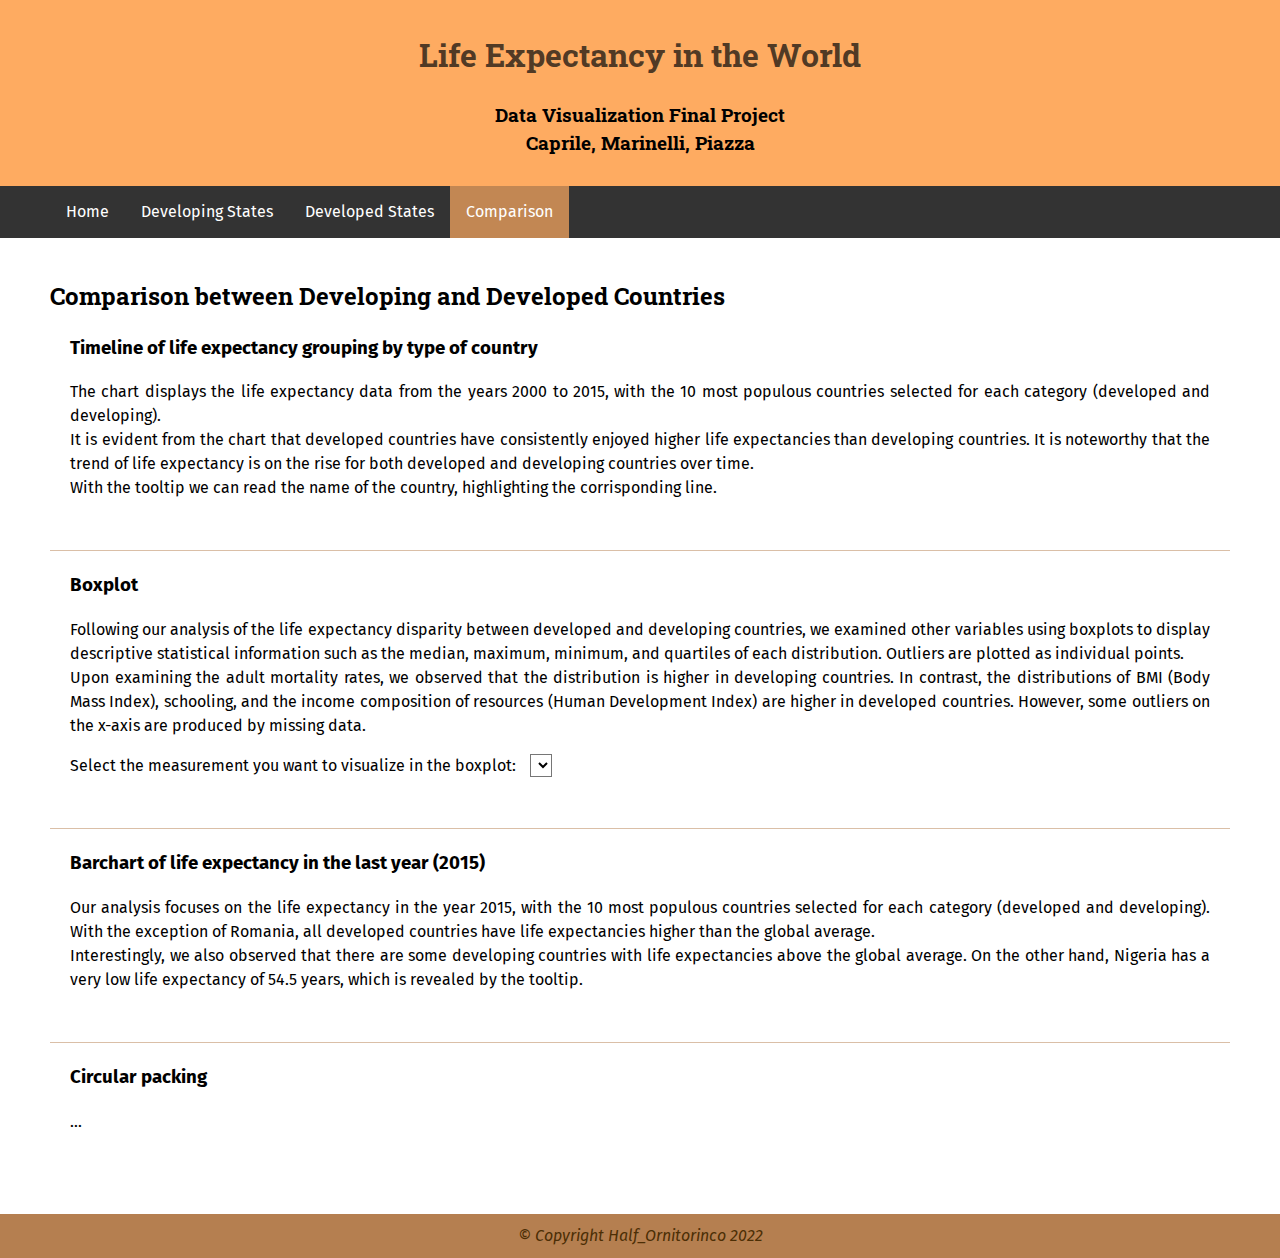
==== comparison.html @ 576fd86c "update" ====
<!DOCTYPE HTML>
<html lang="en-us">

<head>
    <meta charset="utf-8">
    <!-- To manage incompatibility with older version of Internet Explorer / Edge -->
    <meta http-equiv="X-UA-Compatible" content="IE=edge">
    <!-- To manage the text respect to the device of the user (mobile, tablet, pc, and so on) -->
    <meta name="viewport" content="width=device-width, initial-scale=1">
    <title>Life Expectancy in the World</title>
    <!-- Load an icon library to show a hamburger menu (bars) on small screens -->
    <link rel="stylesheet" href="https://cdnjs.cloudflare.com/ajax/libs/font-awesome/4.7.0/css/font-awesome.min.css">
    <link rel="stylesheet" href="css/styles.css">
    <link rel="stylesheet" href="https://fonts.googleapis.com/css2?family=Roboto+Slab&family=Fira+Sans">
    <script src="https://d3js.org/d3.v7.min.js"></script>
    <script src="js/init.js"></script>
</head>

<body>

    <!-- HEADER -->
    <header class="padding-header">
        <h1>Life Expectancy in the World</h1>
        <h3>Data Visualization Final Project <br> Caprile, Marinelli, Piazza</h3>
    </header>


    <!-- NAVIGATION MENU -->
    <div id="myTopnav" class="topnav stickyNav">
        <div class="content">
            <a href="index.html">Home</a>
            <a href="developing.html">Developing States</a>
            <a href="developed.html">Developed States</a>
            <a href="#" class="active">Comparison</a>
            <a href="javascript:void(0);" class="icon" onclick="toggle_icon_menu_topnav()">
                <i class="fa fa-bars"></i>
            </a>
        </div>
    </div>

    <!-- MAIN CONTENT -->
    <div id="main-content" class="content">

        <!-- ASSIGNMENT 4 -->
        <div id="comparison" class="section">

            <h2>Comparison between Developing and Developed Countries</h2>

            <!-- FIRST PLOT: Linechart -->
            <div class="subsection">
                <h3>Timeline of life expectancy grouping by type of country</h3>

                <p> The chart displays the life expectancy data from the years 2000 to 2015, 
                    with the 10 most populous countries selected for each category (developed and developing). <br>
                    It is evident from the chart that developed countries have consistently enjoyed higher life expectancies
                     than developing countries. It is noteworthy that the trend 
                    of life expectancy is on the rise for both developed and developing countries over time.<br>
                    With the tooltip we can read the name of the country, highlighting the corrisponding line. 
                    
                </p>



            </div>
            <div id="linechart" class="chart"></div>
            <hr>

            <!-- SECOND PLOT - boxplot -->
            <div class="subsection">
                <h3>Boxplot</h3>
                <p>  Following our analysis of the life expectancy disparity between developed and developing
                     countries, we examined other variables using boxplots to display descriptive statistical
                      information such as the median, maximum, minimum, and quartiles of each distribution. 
                      Outliers are plotted as individual points.<br>
                    Upon examining the adult mortality rates, we observed that the distribution is higher 
                    in developing countries. In contrast, the distributions of BMI (Body Mass Index), schooling,
                     and the income composition of resources (Human Development Index) are higher in developed 
                     countries. However, some outliers on the x-axis are produced by missing data.

                </p>
                <p>
                    Select the measurement you want to visualize in the boxplot: 
                    <select id="selection-boxplot-measure" class="selectionBox" name="Measure" onchange="draw2(data2)"></select>
                </p>
                <div id="boxplot" class="chart"></div>
            </div>

            <hr>

            <!-- THIRD PLOT: barchart -->
            <div class="subsection">
                <h3>Barchart of life expectancy in the last year (2015)</h3>

                <p>
                
                    Our analysis focuses on the life expectancy in the year 2015, with the 10 most populous 
                    countries selected for each category (developed and developing). With the exception of 
                    Romania, all developed countries have life expectancies higher than the global average. <br>
                    Interestingly, we also observed that there are some developing countries with life 
                    expectancies above the global average. On the other hand, Nigeria has a very low life 
                    expectancy of 54.5 years, which is revealed by the tooltip.





                </p>
                
                
                <div id="ridgeline" class="chart"></div>

            </div>

            <hr>

            <!-- FOURTH PLOT: Ridgeline -->
            <div class="subsection">
                <h3>Circular packing</h3>

                <p>
                ...

                </p>
                
                <div id="circ"></div>

            </div>

        </div>

    </div> <!-- END OF MAIN CONTENT -->

    <!-- FOOTER -->
    <footer>
        <div class="text-center font-italic">&copy; Copyright Half_Ornitorinco 2022</div>
    </footer>

    <!-- Put here the js for the chart -->
    <script src="js/comparison/comparison_plot1.js"></script>
    <script src="js/comparison/comparison_plot2.js"></script>
    <script src="js/comparison/comparison_plot3.js"></script>
    <script src="js/comparison/comparison_plot4.js"></script>

</body>

</html>
---- css/styles.css ----
* {
    box-sizing: border-box;
}

/** BODY **/
body {
    font-family: "Fira Sans", sans-serif;
    background-color: white;
    padding-left: 0px;
    padding-right: 0px;
    margin: 0px;
    font-size: 16px;
    line-height: 1.5;
    min-height: 100vh;
}

/** HEADER **/
header {
    background-color: #FEAB61;
    padding-top: 10px;
    padding-bottom: 10px;
}

header h1 {
    font-family: "Roboto Slab", sans-serif;
    color : #0e0e0ebb;
    text-align: center;
}

header h3 {
    font-family: "Roboto Slab", sans-serif;
    text-align: center;
}

/** CONTENTS OF PAGE **/
.content {
        padding: 0px 20px;
        max-width: 1600px;
        margin-left: auto;
        margin-right: auto;
}
@media screen and (min-width: 480px) and (max-width: 767px) {
    .content {
        padding: 0px 30px;
    }
}
@media screen and (min-width: 768px) and (max-width: 1023px) {
    .content {
        padding: 0px 40px;
    }
}
@media screen and (min-width: 1024px) {
    .content {
        padding: 0px 50px;
    }
}

h2 {
    font-family: "Roboto Slab", sans-serif;
}

h2 span {
    color: rgba(15, 15, 15, 0.75);
    font-style: italic;
}

/** TOPNAV **/
/* Add a black background color to the top navigation */
.topnav {
    background-color: #333;
    overflow: hidden;
    height: 52px;
    transition: 0.5s;
    z-index: 10;
}
  
/* Style the links inside the navigation bar */
.topnav a {
    float: left;
    display: block;
    color: white;
    text-align: center;
    padding: 14px 16px;
    text-decoration: none;
    font-size: 16px;
}

/* Change the color of links on hover */
.topnav a:hover {
    background-color: #ddd;
    color: black;
}

/* Add an active class to highlight the current page */
.topnav a.active {
    background-color: #feaa61b4;
    color: white;
}

/* Hide the link that should open and close the topnav on small screens */
.topnav .icon {
    display: none;
}

.stickyNav {
    position: sticky;
    top: 0;
    right: 0;
    left: 0;
  }

/* When the screen is less than 1024 pixels wide, hide all links, except for the first one ("Home"). 
   Show the link that contains should open and close the topnav (.icon) */
@media screen and (max-width: 1024px) {
    .topnav a:not(:first-child) {
        display: none;
    }
    .topnav a.icon {
        float: right;
        display: block;
    }
}
  
/* The "responsive" class is added to the topnav with JavaScript when the user clicks on the icon. 
   This class makes the topnav look good on small screens (display the links vertically instead of horizontally) */
@media screen and (max-width: 1024px) {
    .topnav.responsive {
        position: sticky;
        height: 312px;
    }
    .topnav.responsive a.icon {
        position: absolute;
        margin-right: 20px;
        right: 0;
        top: 0;
    }
    .topnav.responsive a {
        float: none;
        display: block;
        text-align: left;
    }
}
@media screen and (min-width: 480px) and (max-width: 767px) {
    .topnav.responsive a.icon {
        margin-right: 30px;
    }
}
@media screen and (min-width: 768px) and (max-width: 1023px) {
    .topnav.responsive a.icon {
        margin-right: 40px;
    }
}

#main-content {
    padding-top: 20px !important;
}

/** SECTION **/
.section {
    margin-bottom: 80px;
}

.subsection {
    margin: 20px;
}

/** PARAGRAPH **/
p {
    text-align: justify;
}

/** LINKS **/
/* unvisited link */
p a:link {
    color: #b57f50;
}
  
  /* visited link */
p a:visited {
    color: #1c7c54;
}
  
  /* mouse over link */
p a:hover {
    color: black;
    background-color: #b57f50;
}
  
  /* selected link */
p a:active {
    color: #b57f50;
    background-color: white;
}

div.img-description {
    text-align: center;
    padding: 10px 20px;
}

/** IMAGES **/
.img-box {
    float: left;
    width: 50%;
    background-color: white;
    /**box-shadow: 0 4px 8px 0 rgba(0, 0, 0, 0.2), 0 6px 20px 0 rgba(0, 0, 0, 0.19);**/
    margin: 0px 20px 20px 20px;
    max-width: 700px;
  }
  
img {
    width: 100%;
}

div.img-description p {
    text-align: center;
    font-size: 14px;
    font-style: italic;
}




@media screen and (max-width: 1024px) {
    .img-box {
        float: none !important;
        width: 95%;
        display: block;
        margin-left: auto;
        margin-right: auto;
    }
}

/** CHART **/
.chart {
    max-width: 1024px;
    margin: 50px auto;
}

.tooltip {
    position: absolute;
    text-align: center;
    contain: content;
    width: auto;
    height: auto;
    padding: 2px;
    border: 0;
    border-radius: 8px;
    pointer-events: none;
}

.selectionBox {
    font-family: "Fira Sans", sans-serif;
    background-color: white;
    padding-left: 0px;
    padding-right: 0px;
    margin: 0px;
    margin-left: 10px;
    font-size: 16px;
    line-height: 1.5;
}

/* @media (max-width: 1024px) {
    #my_dataviz svg g g.y-ticks g.tick text {
        display: none !important;
    }
} */

/** MISC **/
.text-center {
    text-align: center;
}

.font-italic {
    font-style: italic;
}

.font-bold {
    font-weight: bold;
}

.padding-header {
    padding-left: 20px;
    padding-right: 20px;
    z-index: 5000;
}

.clear-fix {
    clear: both;
}

.float-left {
    float: left;
}

.float-right {
    float: right;
}

hr {
    margin-top: 20px;
    margin-bottom: 20px;
    border: 0;
    border-top: 1px solid #b57f50;
    opacity: 0.5;
}

/** FOOTER **/
footer {
    position: sticky;
    top: 100%;
    width: 100%;
    padding: 10px;
    color: #4c2e05;
    background-color: #b57f50;
}



    .node rect {
      fill-opacity: .9;
      shape-rendering: crispEdges;
    }
    
    .node text {
      pointer-events: none;
      text-shadow: 0 1px 0 #fff;
    }
    
    .link {
      fill: none;
      stroke: #000;
      stroke-opacity: .2;
    }
    
    .link:hover {
      stroke-opacity: .5;
    }
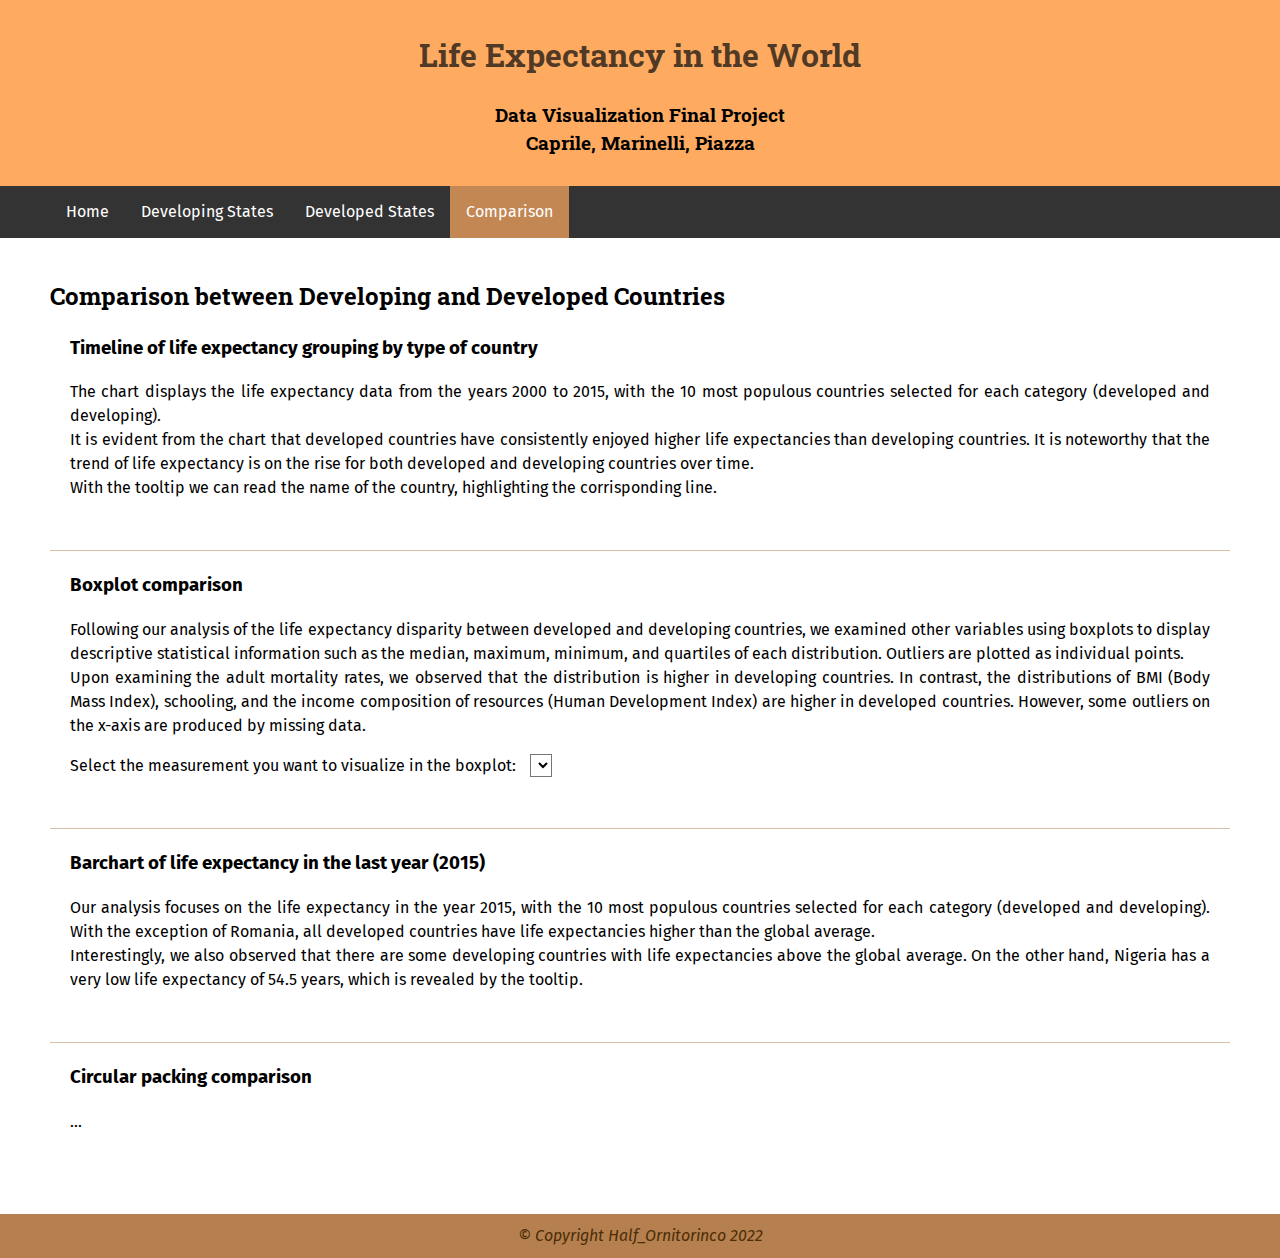
==== commit 8320a478: "." ====
--- a/comparison.html
+++ b/comparison.html
@@ -67,7 +67,7 @@
 
             <!-- SECOND PLOT - boxplot -->
             <div class="subsection">
-                <h3>Boxplot</h3>
+                <h3>Boxplot comparison </h3>
                 <p>  Following our analysis of the life expectancy disparity between developed and developing
                      countries, we examined other variables using boxplots to display descriptive statistical
                       information such as the median, maximum, minimum, and quartiles of each distribution. 
@@ -107,7 +107,7 @@
                 </p>
                 
                 
-                <div id="ridgeline" class="chart"></div>
+                <div id="barchart" class="chart"></div>
 
             </div>
 
@@ -115,7 +115,7 @@
 
             <!-- FOURTH PLOT: Ridgeline -->
             <div class="subsection">
-                <h3>Circular packing</h3>
+                <h3>Circular packing comparison</h3>
 
                 <p>
                 ...
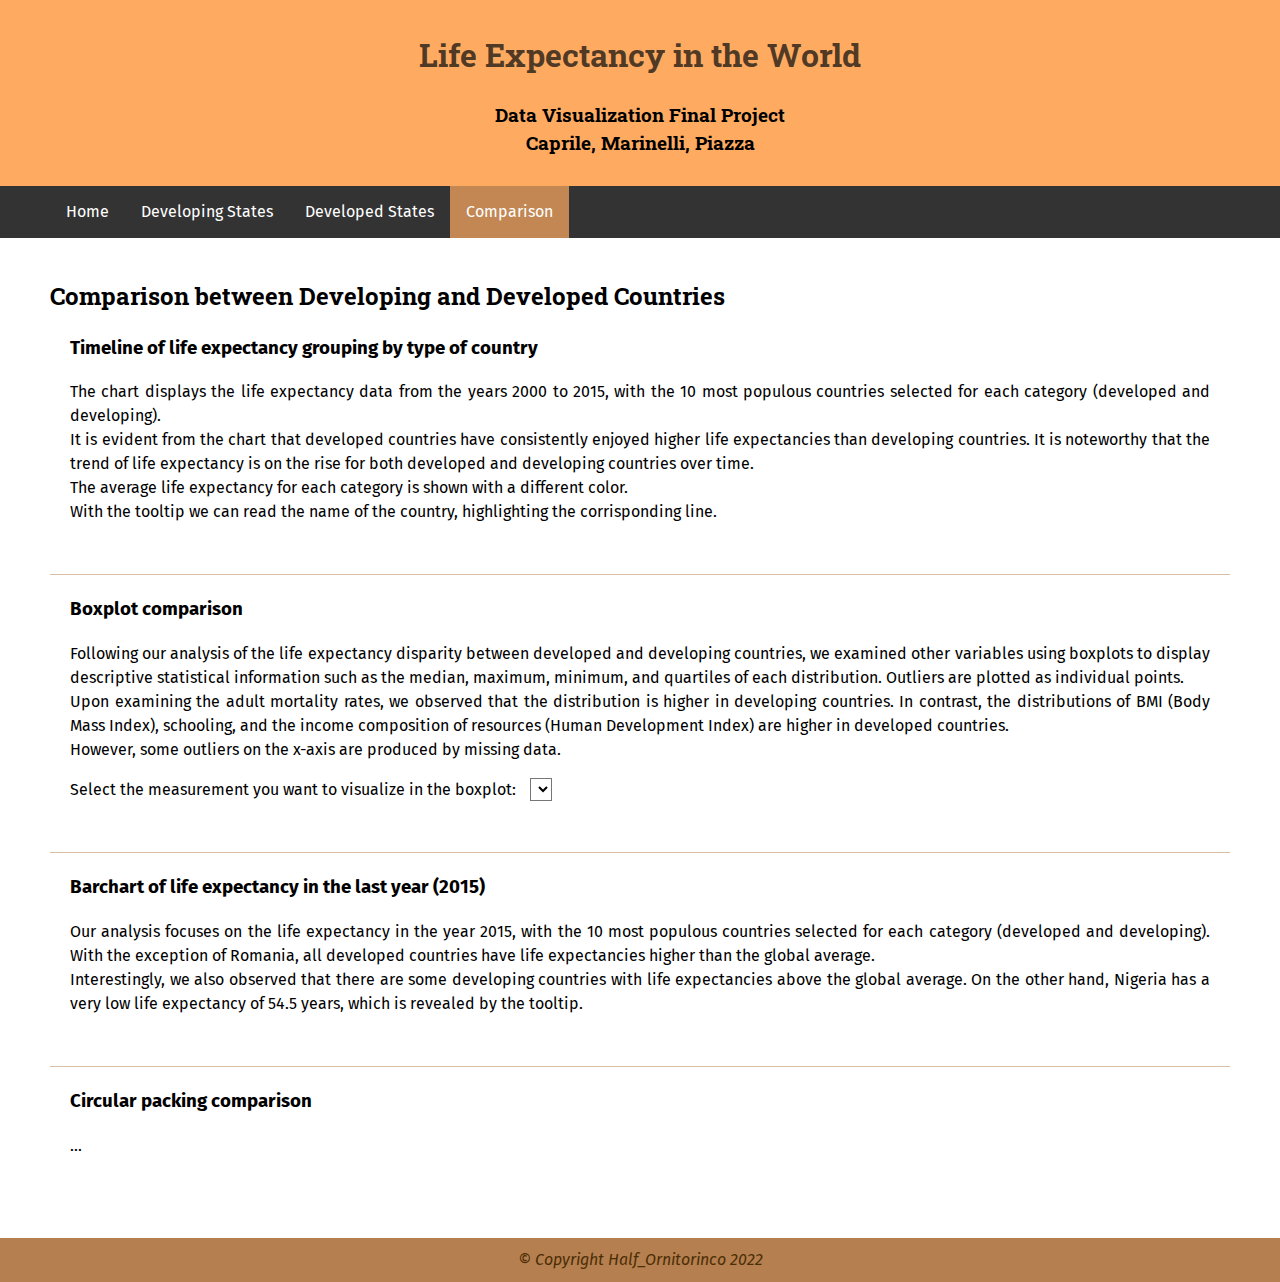
==== commit 1e5055ce: "final update" ====
--- a/comparison.html
+++ b/comparison.html
@@ -41,7 +41,7 @@
     <!-- MAIN CONTENT -->
     <div id="main-content" class="content">
 
-        <!-- ASSIGNMENT 4 -->
+        
         <div id="comparison" class="section">
 
             <h2>Comparison between Developing and Developed Countries</h2>
@@ -55,6 +55,7 @@
                     It is evident from the chart that developed countries have consistently enjoyed higher life expectancies
                      than developing countries. It is noteworthy that the trend 
                     of life expectancy is on the rise for both developed and developing countries over time.<br>
+                    The average life expectancy for each category is shown with a different color.<br>
                     With the tooltip we can read the name of the country, highlighting the corrisponding line. 
                     
                 </p>
@@ -75,7 +76,7 @@
                     Upon examining the adult mortality rates, we observed that the distribution is higher 
                     in developing countries. In contrast, the distributions of BMI (Body Mass Index), schooling,
                      and the income composition of resources (Human Development Index) are higher in developed 
-                     countries. However, some outliers on the x-axis are produced by missing data.
+                     countries.<br> However, some outliers on the x-axis are produced by missing data.
 
                 </p>
                 <p>
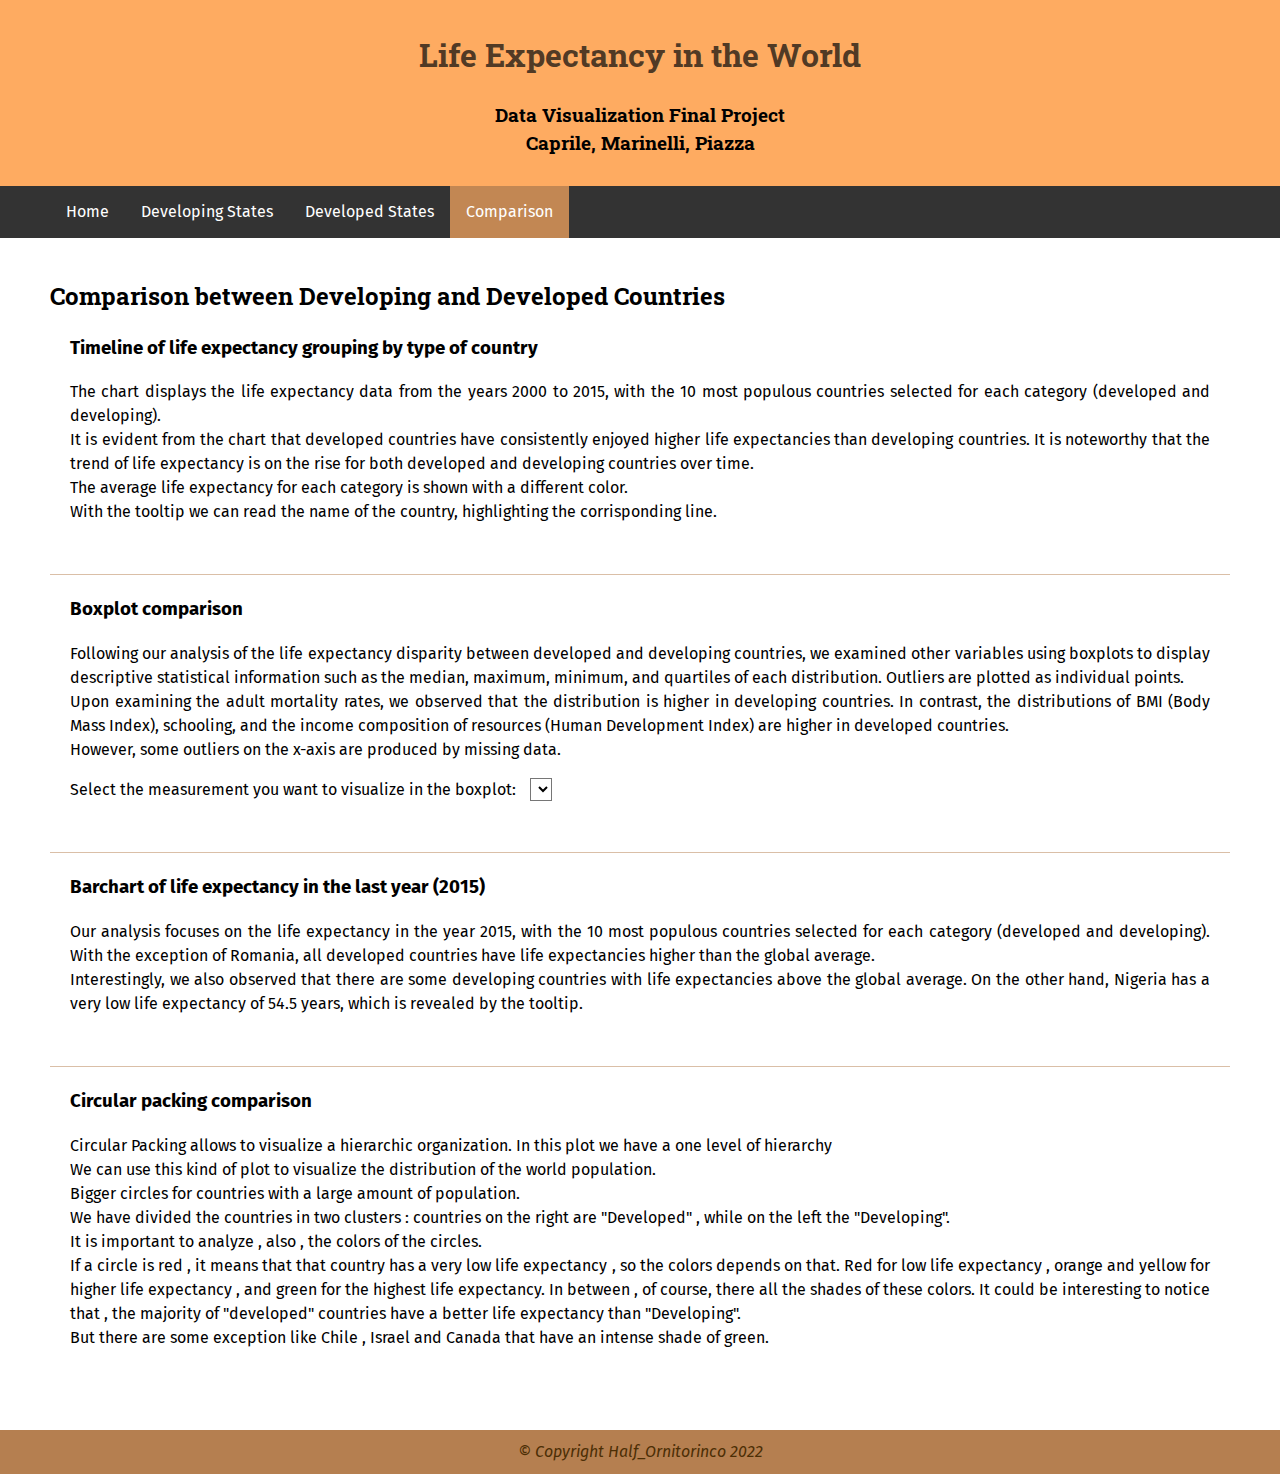
==== commit 87acf045: "comment" ====
--- a/comparison.html
+++ b/comparison.html
@@ -119,7 +119,17 @@
                 <h3>Circular packing comparison</h3>
 
                 <p>
-                ...
+                    
+                    Circular Packing allows to visualize a hierarchic organization. In this plot we have a one level of hierarchy <br>
+                    We can use this kind of plot to visualize the distribution of the world population. <br>
+                    Bigger circles for countries with a large amount of population. <br>
+                    We have divided the countries in two clusters  : countries on the right are "Developed" , while on the left the "Developing".<br>
+                    It is important to analyze , also , the colors of the circles. <br>
+                    If a circle is red , it means that that country has a very low life expectancy , so the colors depends on that. Red for low life expectancy  , orange and yellow for higher life expectancy , and green for the highest life expectancy. In between , of course, there all the shades of these colors.
+                    It could be interesting to notice that , the majority of "developed" countries have a better life expectancy than "Developing".<br>
+                    But there are some exception like Chile , Israel and Canada that have an intense shade of green.
+
+                
 
                 </p>
                 
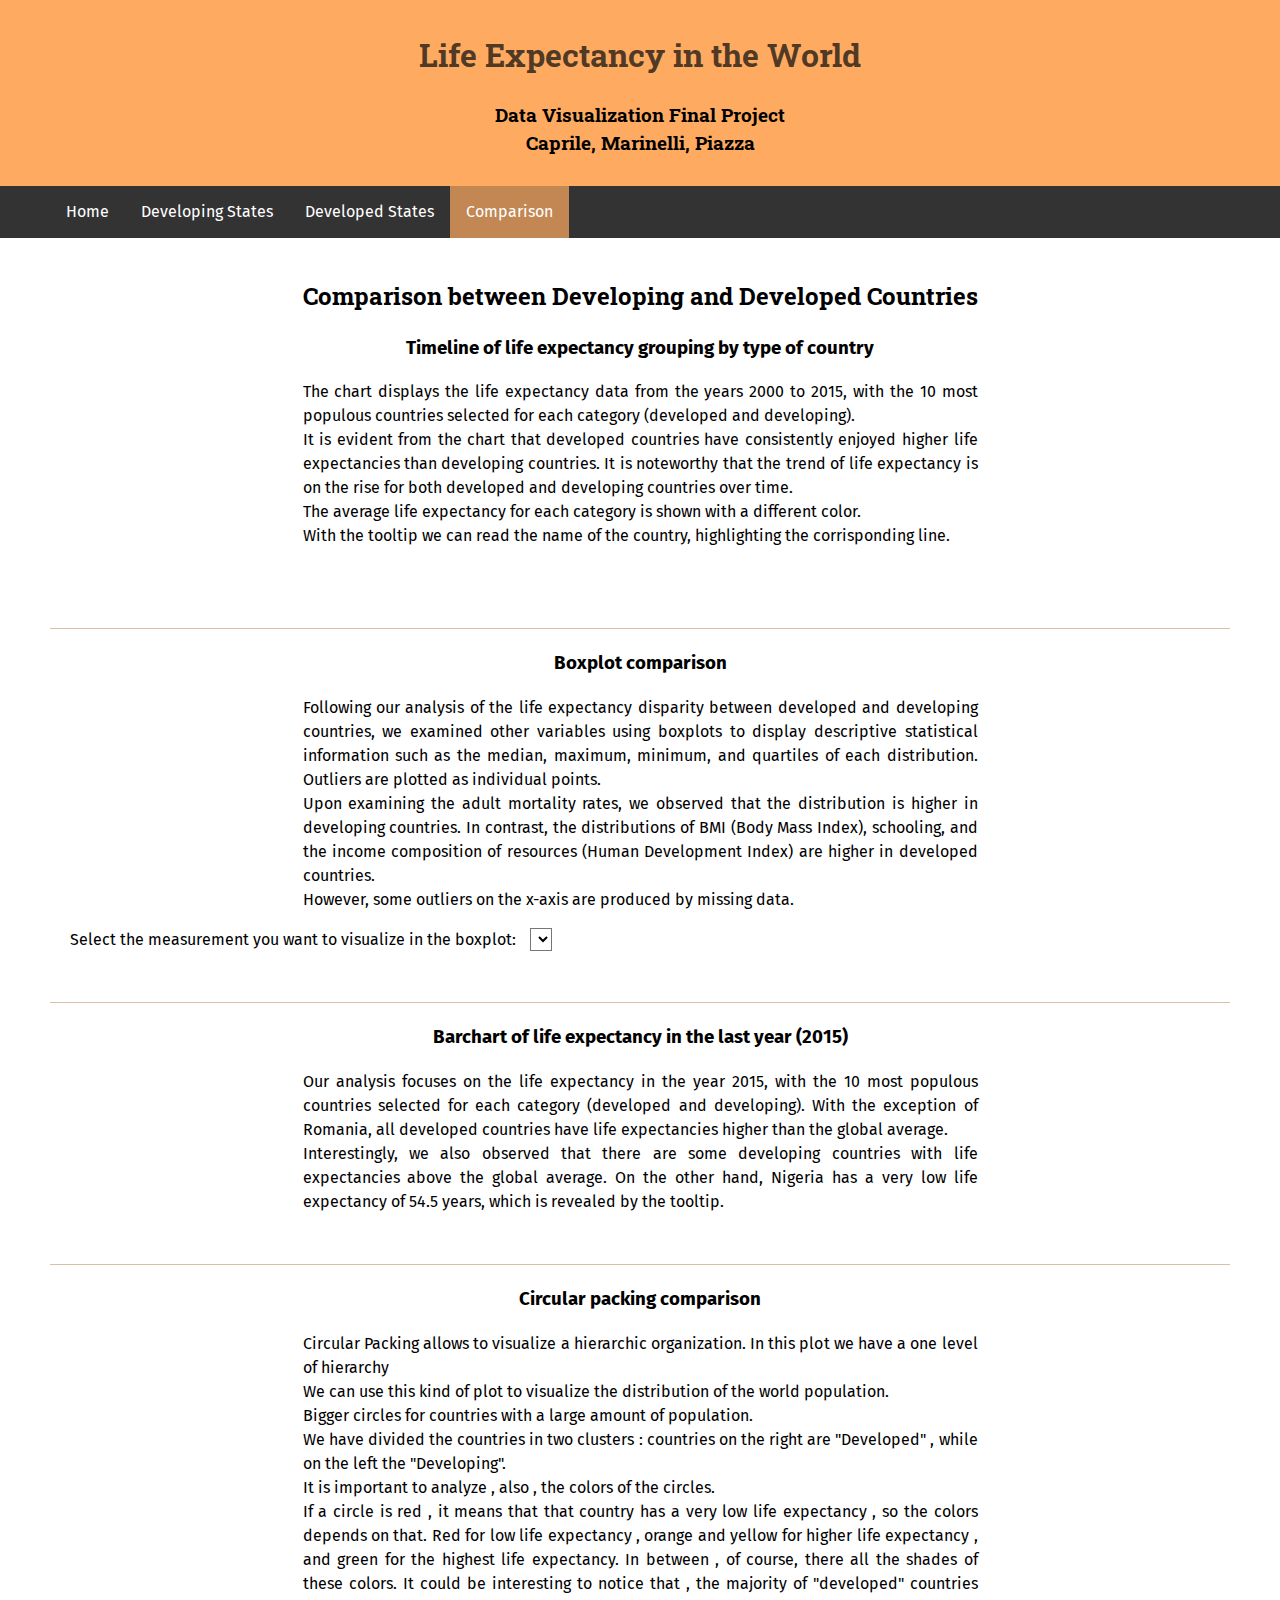
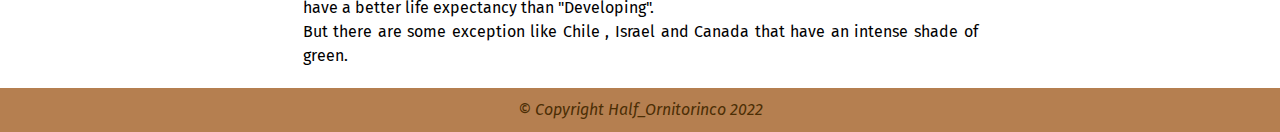
==== commit 46d75afc: "75 characters" ====
--- a/comparison.html
+++ b/comparison.html
@@ -43,14 +43,14 @@
 
         
         <div id="comparison" class="section">
-
+<center>
             <h2>Comparison between Developing and Developed Countries</h2>
 
             <!-- FIRST PLOT: Linechart -->
             <div class="subsection">
                 <h3>Timeline of life expectancy grouping by type of country</h3>
 
-                <p> The chart displays the life expectancy data from the years 2000 to 2015, 
+                <p style = "max-width: 75ch";> The chart displays the life expectancy data from the years 2000 to 2015, 
                     with the 10 most populous countries selected for each category (developed and developing). <br>
                     It is evident from the chart that developed countries have consistently enjoyed higher life expectancies
                      than developing countries. It is noteworthy that the trend 
@@ -58,7 +58,7 @@
                     The average life expectancy for each category is shown with a different color.<br>
                     With the tooltip we can read the name of the country, highlighting the corrisponding line. 
                     
-                </p>
+                </p></center>
 
 
 
@@ -67,9 +67,10 @@
             <hr>
 
             <!-- SECOND PLOT - boxplot -->
-            <div class="subsection">
+          <div class="subsection">
+                <center>
                 <h3>Boxplot comparison </h3>
-                <p>  Following our analysis of the life expectancy disparity between developed and developing
+                <p style = "max-width: 75ch";>  Following our analysis of the life expectancy disparity between developed and developing
                      countries, we examined other variables using boxplots to display descriptive statistical
                       information such as the median, maximum, minimum, and quartiles of each distribution. 
                       Outliers are plotted as individual points.<br>
@@ -82,7 +83,8 @@
                 <p>
                     Select the measurement you want to visualize in the boxplot: 
                     <select id="selection-boxplot-measure" class="selectionBox" name="Measure" onchange="draw2(data2)"></select>
-                </p>
+                    
+                </p></center>
                 <div id="boxplot" class="chart"></div>
             </div>
 
@@ -90,9 +92,10 @@
 
             <!-- THIRD PLOT: barchart -->
             <div class="subsection">
+                <center>
                 <h3>Barchart of life expectancy in the last year (2015)</h3>
 
-                <p>
+                <p style = "max-width: 75ch";>
                 
                     Our analysis focuses on the life expectancy in the year 2015, with the 10 most populous 
                     countries selected for each category (developed and developing). With the exception of 
@@ -105,7 +108,7 @@
 
 
 
-                </p>
+                </p></center>
                 
                 
                 <div id="barchart" class="chart"></div>
@@ -116,9 +119,10 @@
 
             <!-- FOURTH PLOT: Ridgeline -->
             <div class="subsection">
+                <center>
                 <h3>Circular packing comparison</h3>
 
-                <p>
+                <p style = "max-width: 75ch";>
                     
                     Circular Packing allows to visualize a hierarchic organization. In this plot we have a one level of hierarchy <br>
                     We can use this kind of plot to visualize the distribution of the world population. <br>
@@ -131,7 +135,7 @@
 
                 
 
-                </p>
+                </p></center>
                 
                 <div id="circ"></div>
 
--- a/css/styles.css
+++ b/css/styles.css
@@ -167,6 +167,8 @@
 /** PARAGRAPH **/
 p {
     text-align: justify;
+    
+    
 }
 
 /** LINKS **/
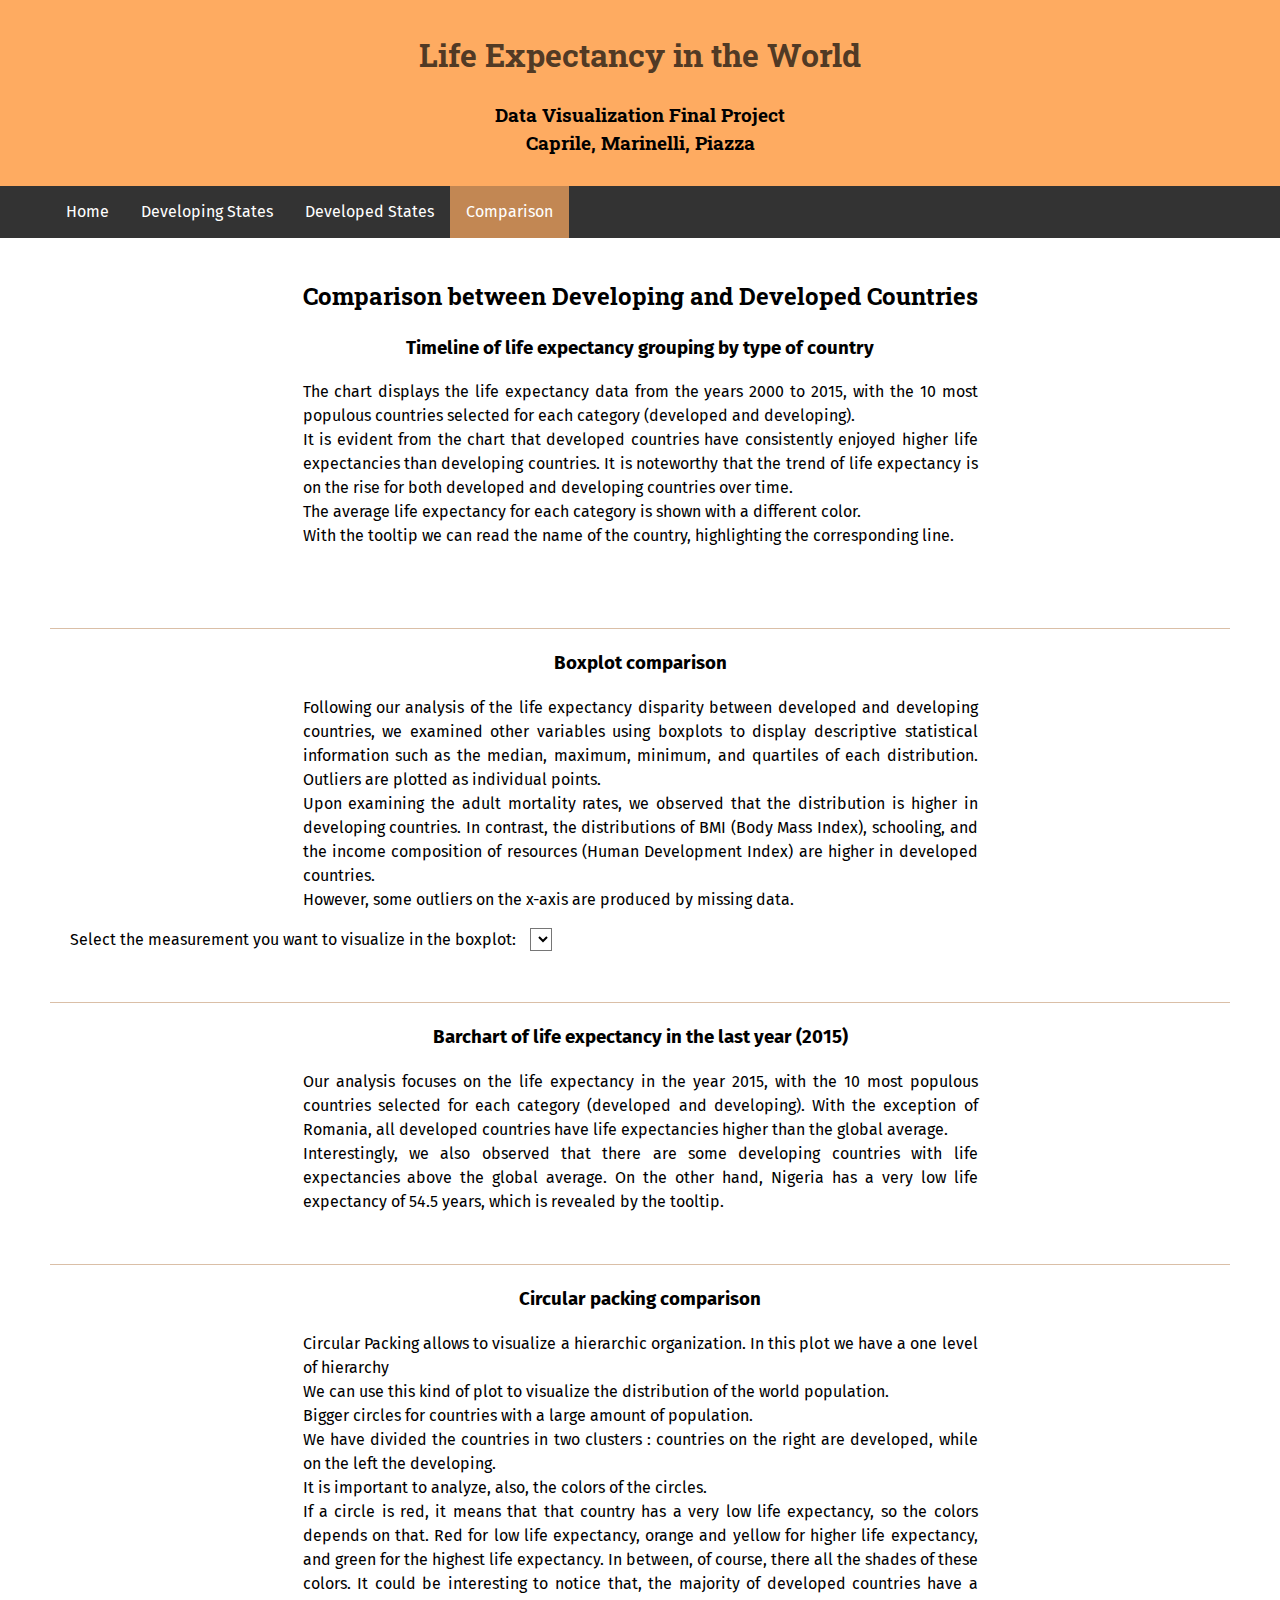
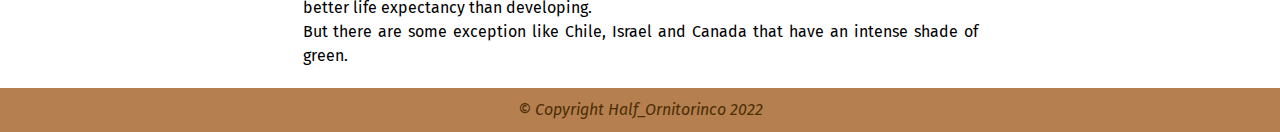
==== commit 913a2416: "last update" ====
--- a/comparison.html
+++ b/comparison.html
@@ -56,7 +56,7 @@
                      than developing countries. It is noteworthy that the trend 
                     of life expectancy is on the rise for both developed and developing countries over time.<br>
                     The average life expectancy for each category is shown with a different color.<br>
-                    With the tooltip we can read the name of the country, highlighting the corrisponding line. 
+                    With the tooltip we can read the name of the country, highlighting the corresponding line. 
                     
                 </p></center>
 
@@ -80,11 +80,12 @@
                      countries.<br> However, some outliers on the x-axis are produced by missing data.
 
                 </p>
+                
                 <p>
-                    Select the measurement you want to visualize in the boxplot: 
+                    ㅤㅤㅤㅤㅤㅤㅤㅤㅤㅤㅤㅤㅤㅤㅤㅤㅤㅤㅤㅤㅤㅤㅤㅤㅤSelect the measurement you want to visualize in the boxplot: 
                     <select id="selection-boxplot-measure" class="selectionBox" name="Measure" onchange="draw2(data2)"></select>
-                    
-                </p></center>
+                    </center>
+                </p>
                 <div id="boxplot" class="chart"></div>
             </div>
 
@@ -127,11 +128,11 @@
                     Circular Packing allows to visualize a hierarchic organization. In this plot we have a one level of hierarchy <br>
                     We can use this kind of plot to visualize the distribution of the world population. <br>
                     Bigger circles for countries with a large amount of population. <br>
-                    We have divided the countries in two clusters  : countries on the right are "Developed" , while on the left the "Developing".<br>
-                    It is important to analyze , also , the colors of the circles. <br>
-                    If a circle is red , it means that that country has a very low life expectancy , so the colors depends on that. Red for low life expectancy  , orange and yellow for higher life expectancy , and green for the highest life expectancy. In between , of course, there all the shades of these colors.
-                    It could be interesting to notice that , the majority of "developed" countries have a better life expectancy than "Developing".<br>
-                    But there are some exception like Chile , Israel and Canada that have an intense shade of green.
+                    We have divided the countries in two clusters  : countries on the right are developed, while on the left the developing.<br>
+                    It is important to analyze, also, the colors of the circles. <br>
+                    If a circle is red, it means that that country has a very low life expectancy, so the colors depends on that. Red for low life expectancy, orange and yellow for higher life expectancy, and green for the highest life expectancy. In between, of course, there all the shades of these colors.
+                    It could be interesting to notice that, the majority of developed countries have a better life expectancy than developing.<br>
+                    But there are some exception like Chile, Israel and Canada that have an intense shade of green.
 
                 
 
--- a/css/styles.css
+++ b/css/styles.css
@@ -259,6 +259,9 @@
     margin-left: 10px;
     font-size: 16px;
     line-height: 1.5;
+    
+
+    
 }
 
 /* @media (max-width: 1024px) {
